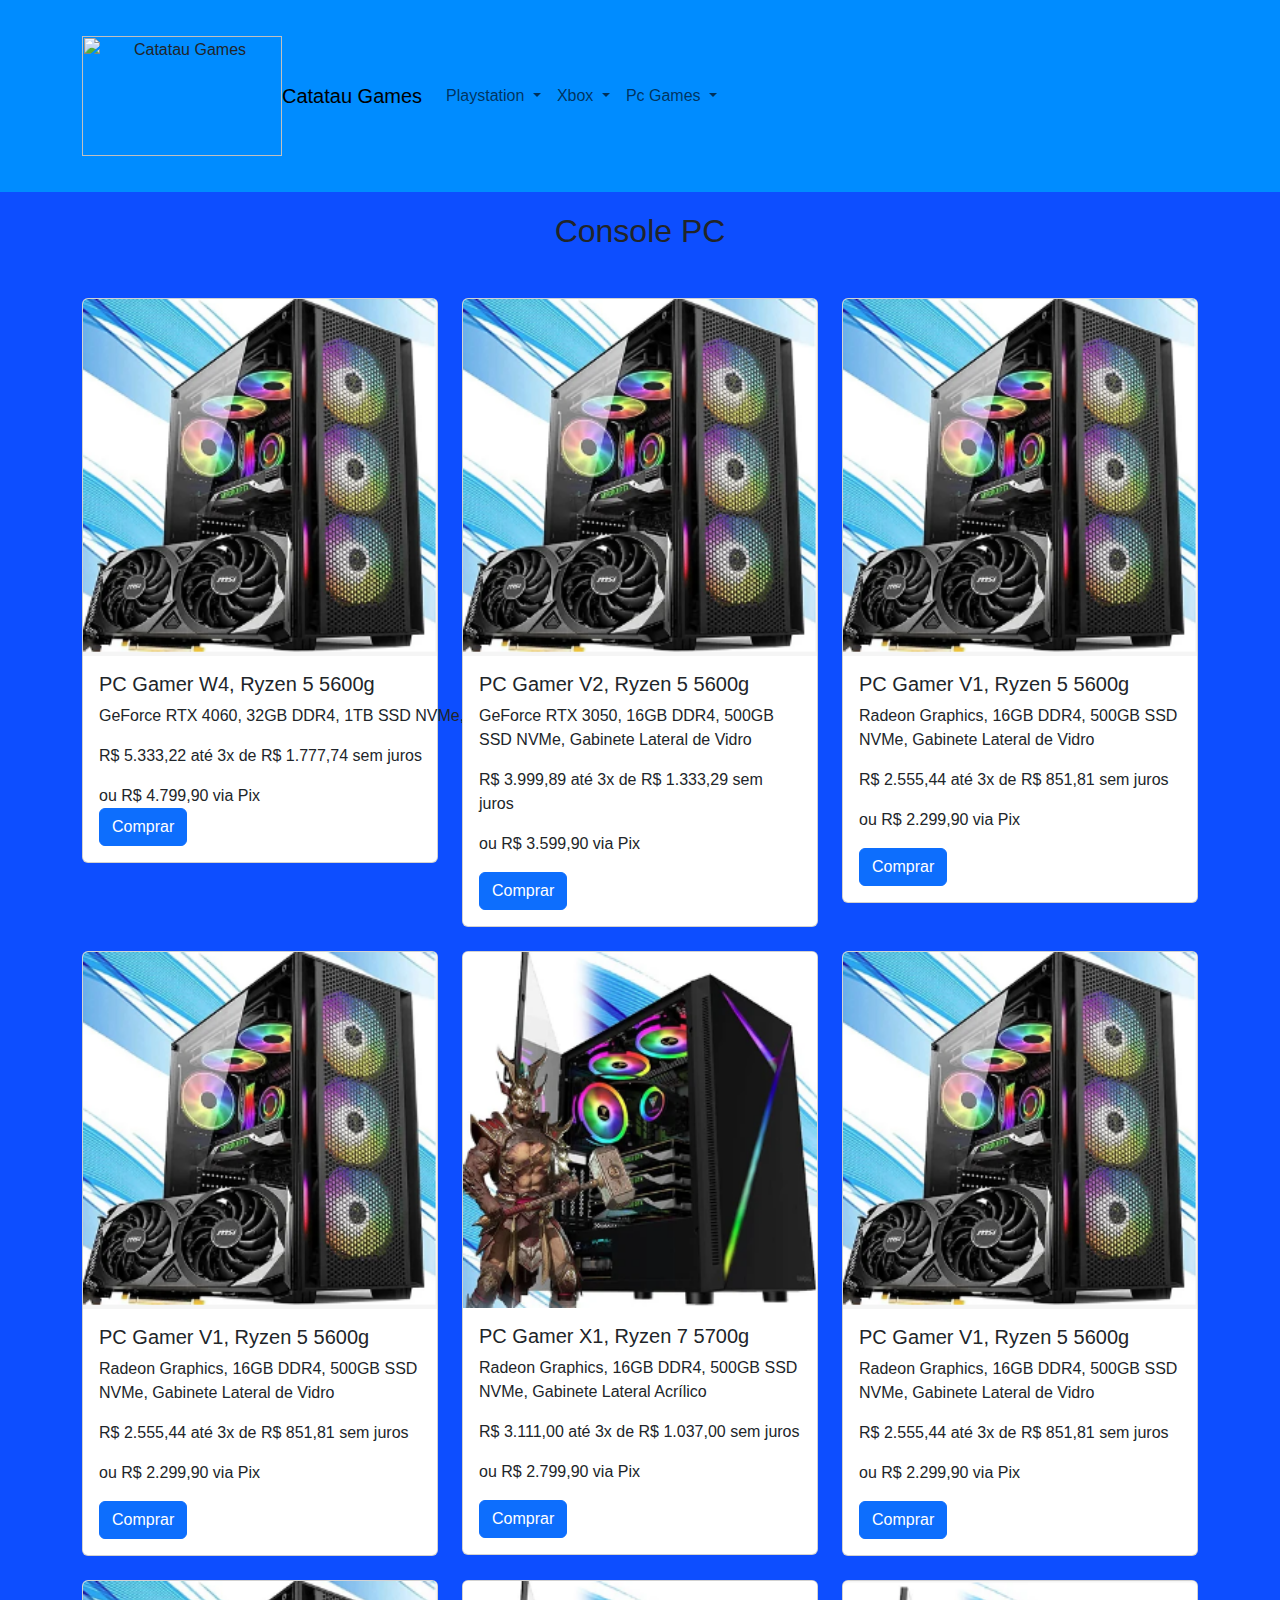
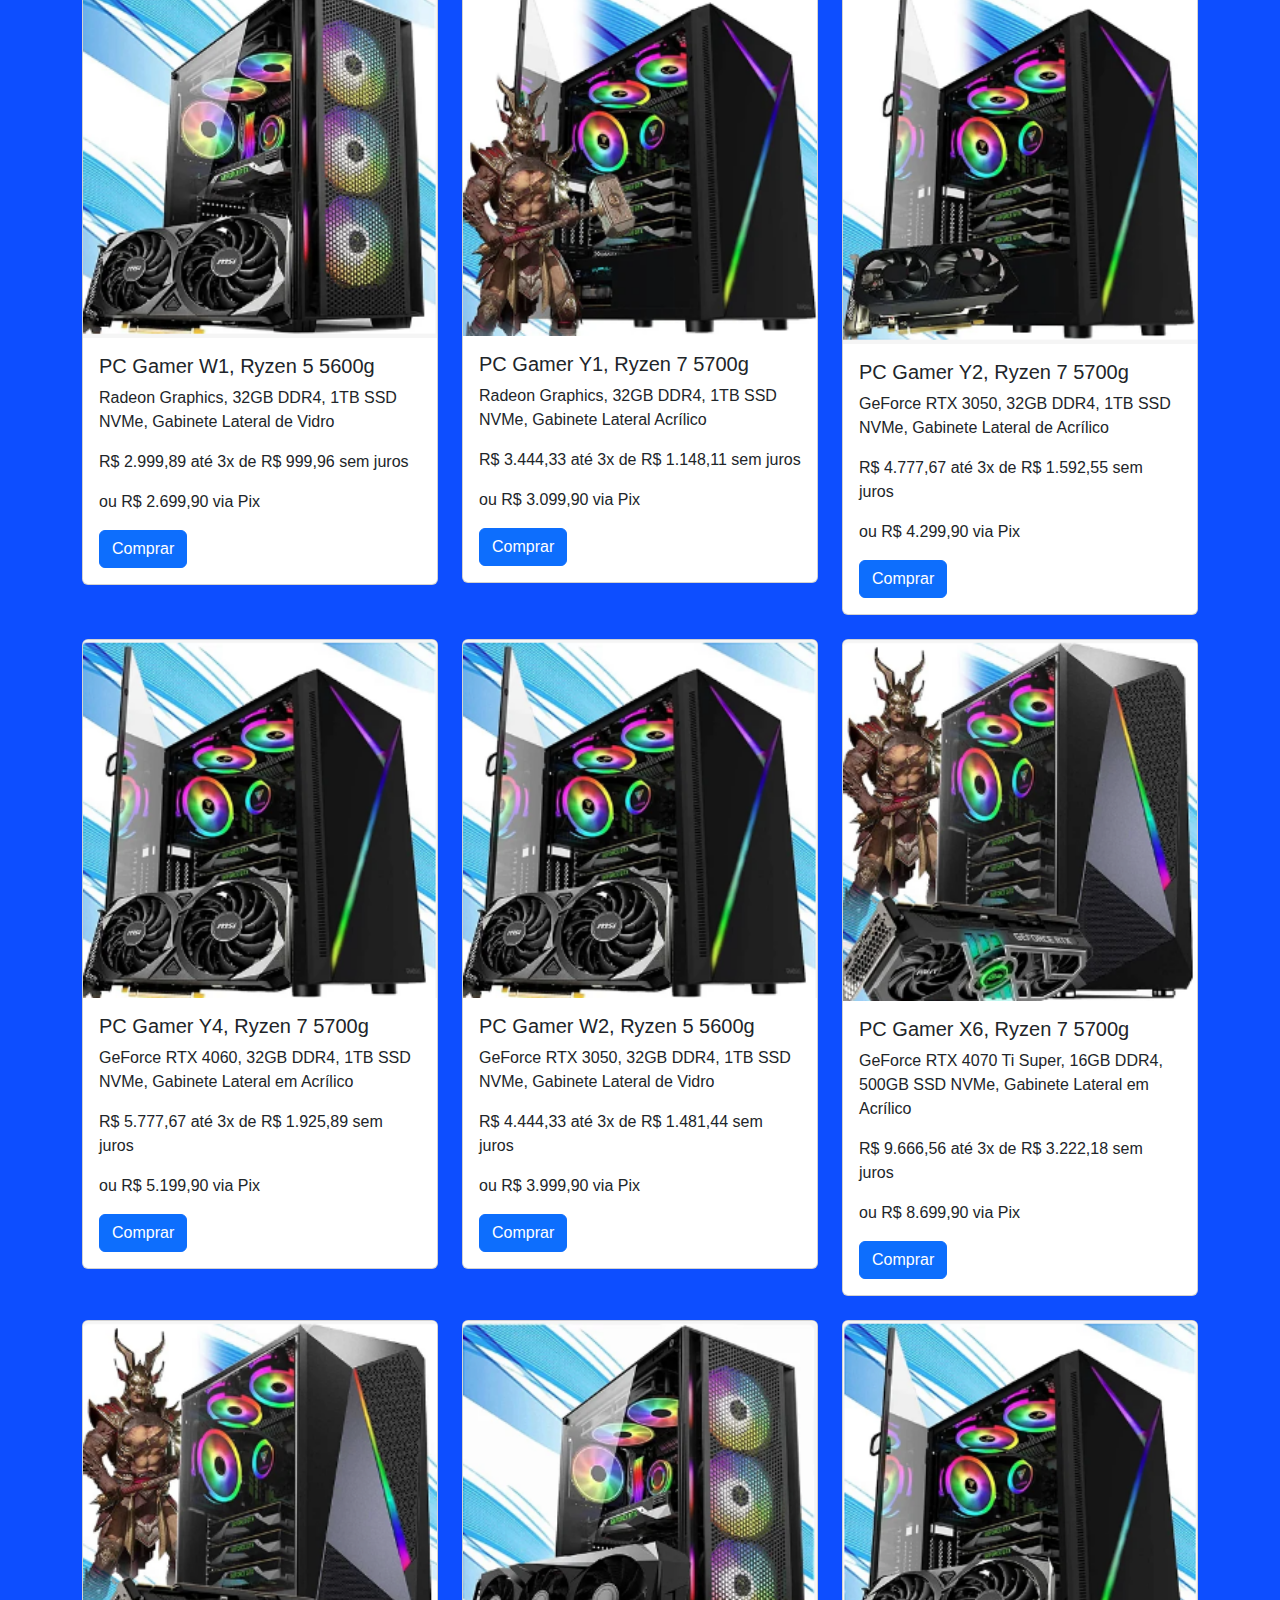
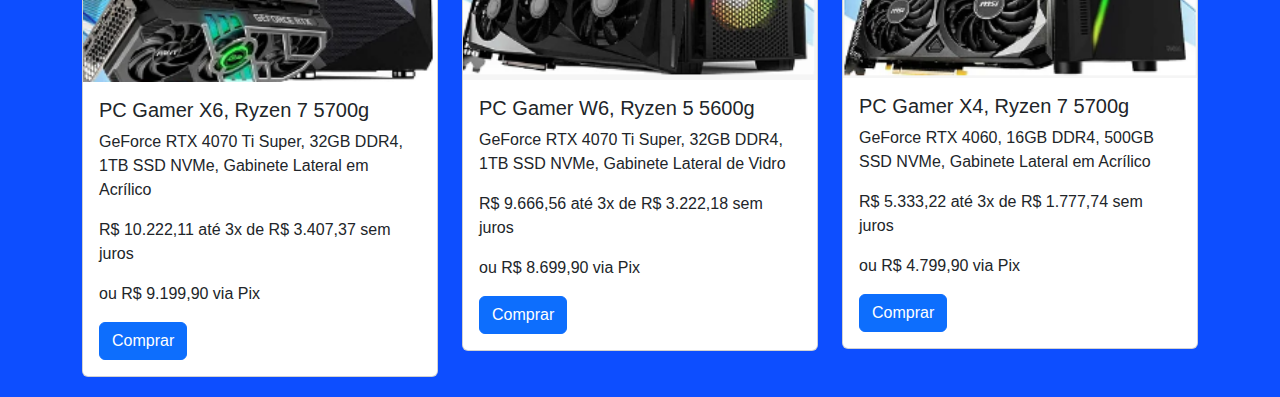
==== Consolepc.html @ f80d17be "Pagamento" ====
<head>
    <meta charset="UTF-8"> <!-- Permitir utilizar caracter especial como 'ç'-->
    <title>Minha primeira página</title>

    <link href="https://cdn.jsdelivr.net/npm/bootstrap@5.3.3/dist/css/bootstrap.min.css" rel="stylesheet"
        integrity="sha384-QWTKZyjpPEjISv5WaRU9OFeRpok6YctnYmDr5pNlyT2bRjXh0JMhjY6hW+ALEwIH" crossorigin="anonymous">
    <link rel="stylesheet" href="css/style.css"> <!-- Precisa existir a comunicação entre o arquivo CSS -->



</head>


<body>
    <header>
        <!-- Início do menu -->
        <nav class="navbar navbar-expand-lg navbar-light">
            <div class="container">
                <nav class="navbar navbar-expand-lg navbar-re bg-red">
                    <img src="img/Catatau_Games-removebg-preview.png" alt="Catatau Games" width="200" height="120">
                </nav>
                <a class="navbar-brand" href="#">Catatau Games</a>
                <!-- Button para alternar o menu em dispositivos móveis -->
                <button class="navbar-toggler" type="button" data-bs-toggle="collapse" data-bs-target="#navbarNav"
                    aria-controls="navbarNav" aria-expanded="false" aria-label="Toggle navigation">
                    <span class="navbar-toggler-icon"></span>
                </button>

                <div class="collapse navbar-collapse" id="navbarNav">
                    <ul class="navbar-nav">
                        <li class="nav-item dropdown">
                            <a class="nav-link dropdown-toggle" href="#" id="navbarDropdown1" role="button"
                                data-bs-toggle="dropdown" aria-expanded="false">
                                Playstation
                            </a>
                            <ul class="dropdown-menu" aria-labelledby="navbarDropdown1">
                                <li><a class="dropdown-item" href="ConsolesPlaystation.html">Consoles Playstation</a>
                                </li>
                                <li><a class="dropdown-item" href="ControlePlaystation.html.html">Controle e
                                        Acessórios</a></li>
                                <li><a class="dropdown-item" href="Jogosplaystation.html">Jogos Playstation</li>
                            </ul>
                        </li>
                        <!-- Outros menus de navegação -->
                        <!-- Button para alternar o menu em dispositivos móveis -->
                        <button class="navbar-toggler" type="button" data-bs-toggle="collapse"
                            data-bs-target="#navbarNav" aria-controls="navbarNav" aria-expanded="false"
                            aria-label="Toggle navigation">
                            <span class="navbar-toggler-icon"></span>
                        </button>

                        <div class="collapse navbar-collapse" id="navbarNav">
                            <ul class="navbar-nav">
                                <li class="nav-item dropdown">
                                    <a class="nav-link dropdown-toggle" href="#" id="navbarDropdown1" role="button"
                                        data-bs-toggle="dropdown" aria-expanded="false">
                                        Xbox
                                    </a>
                                    <ul class="dropdown-menu" aria-labelledby="navbarDropdown1">
                                        <li><a class="dropdown-item" href="Consolexbox.html">Consoles Xbox</a></li>
                                        <li><a class="dropdown-item" href="Consolexbox.html">Controle e Acessórios</a></li>
                                        <li><a class="dropdown-item" href="jogosxbox.html">Jogos Xbox
                                        </li>
                                    </ul>
                                </li>

                                <!-- Button para alternar o menu em dispositivos móveis -->
                                <button class="navbar-toggler" type="button" data-bs-toggle="collapse"
                                    data-bs-target="#navbarNav" aria-controls="navbarNav" aria-expanded="false"
                                    aria-label="Toggle navigation">
                                    <span class="navbar-toggler-icon"></span>
                                </button>

                                <div class="collapse navbar-collapse" id="navbarNav">
                                    <ul class="navbar-nav">
                                        <li class="nav-item dropdown">
                                            <a class="nav-link dropdown-toggle" href="#" id="navbarDropdown1"
                                                role="button" data-bs-toggle="dropdown" aria-expanded="false">
                                                Pc Games
                                            </a>
                                            <ul class="dropdown-menu" aria-labelledby="navbarDropdown1">
                                                <li><a class="dropdown-item" href="Consolepc.html">Consoles PC Gamer</a></li>
                                                <li><a class="dropdown-item" href="Consolepc.html">Controle e Acessórios</a></li>
                                                <li><a class="dropdown-item" href="Jogospc.html">Jogos PC Gamer
                                                </li>
                                            </ul>
                                        </li>

                                        <!-- Fim do menu -->
    </header>


    <main>

        <section id="produtos" class="container">
            <h2 class="text-center mb-4">Console PC</h2>

            <div class="row row-cols-1 row-cols-md-3 g-4">
                <div class="col">
                    <div class="card">
                        <img src="img/pcgamer.png" class="card-img-top" alt="...">
                        <div class="card-body">
                            <h5 class="card-title">PC Gamer W4, Ryzen 5 5600g</h5>
                            <p class="card-text">GeForce RTX 4060, 32GB DDR4, 1TB SSD NVMe, Gabinete Lateral de Vidro</p>
                            <p class="card-text">R$ 5.333,22
                                até 3x de R$ 1.777,74 sem juros</p>
                            <p class="card-text">ou R$ 4.799,90 via Pix</p>
                            <a class="btn btn-primary" href="#" role="button">Comprar</a>
                        </div>
                    </div>
                </div>
                <div class="col">
                    <div class="card">
                        <img src="img/pcgamer.png" class="card-img-top" alt="...">
                        <div class="card-body">
                            <h5 class="card-title">PC Gamer V2, Ryzen 5 5600g</h5>
                            <p class="card-text">GeForce RTX 3050, 16GB DDR4, 500GB SSD NVMe, Gabinete Lateral de Vidro</p>
                            <p class="card-text">R$ 3.999,89
                                até 3x de R$ 1.333,29 sem juros</p>
                            <p class="card-text">ou R$ 3.599,90 via Pix</p>
                            <a class="btn btn-primary" href="#" role="button">Comprar</a>
                        </div>
                    </div>
                </div>
                <div class="col">
                    <div class="card">
                        <img src="img/pcgamer.png" class="card-img-top" alt="...">
                        <div class="card-body">
                            <h5 class="card-title">PC Gamer V1, Ryzen 5 5600g</h5>
                            <p class="card-text">Radeon Graphics, 16GB DDR4, 500GB SSD NVMe, Gabinete Lateral de Vidro</p>
                            <p class="card-text">R$ 2.555,44
                                até 3x de R$ 851,81 sem juros</p>
                            <p class="card-text">ou R$ 2.299,90 via Pix</p>
                            <a class="btn btn-primary" href="#" role="button">Comprar</a>
                        </div>
                    </div>
                </div>
                <div class="col">
                    <div class="card">
                        <img src="img/pcgamer.png" class="card-img-top" alt="...">
                        <div class="card-body">
                            <h5 class="card-title">PC Gamer V1, Ryzen 5 5600g</h5>
                            <p class="card-text">Radeon Graphics, 16GB DDR4, 500GB SSD NVMe, Gabinete Lateral de Vidro</p>
                            <p class="card-text">R$ 2.555,44
                                até 3x de R$ 851,81 sem juros</p>
                            <p class="card-text">ou R$ 2.299,90 via Pix</p>
                            <a class="btn btn-primary" href="#" role="button">Comprar</a>
                        </div>
                    </div>
                </div>
                         
            <div class="col">
                <div class="card">
                    <img src="img/pcgamerss.png" class="card-img-top" alt="...">
                    <div class="card-body">
                        <h5 class="card-title">PC Gamer X1, Ryzen 7 5700g</h5>
                        <p class="card-text">Radeon Graphics, 16GB DDR4, 500GB SSD NVMe, Gabinete Lateral Acrílico</p>
                        <p class="card-text">R$ 3.111,00
                            até 3x de R$ 1.037,00 sem juros</p>
                        <p class="card-text">ou R$ 2.799,90 via Pix</p>
                        <a class="btn btn-primary" href="#" role="button">Comprar</a>
                    </div>
                </div>
            </div>
            <div class="col">
                <div class="card">
                    <img src="img/pcgamer.png" class="card-img-top" alt="...">
                    <div class="card-body">
                        <h5 class="card-title">PC Gamer V1, Ryzen 5 5600g</h5>
                        <p class="card-text">Radeon Graphics, 16GB DDR4, 500GB SSD NVMe, Gabinete Lateral de Vidro</p>
                        <p class="card-text">R$ 2.555,44
                            até 3x de R$ 851,81 sem juros</p>
                        <p class="card-text">ou R$ 2.299,90 via Pix</p>
                        <a class="btn btn-primary" href="#" role="button">Comprar</a>
                    </div>
                </div>
            </div>
            <div class="col">
                <div class="card">
                    <img src="img/pcgamer.png" class="card-img-top" alt="...">
                    <div class="card-body">
                        <h5 class="card-title">PC Gamer W1, Ryzen 5 5600g</h5>
                        <p class="card-text">Radeon Graphics, 32GB DDR4, 1TB SSD NVMe, Gabinete Lateral de Vidro</p>
                        <p class="card-text">R$ 2.999,89
                            até 3x de R$ 999,96 sem juros</p>
                        <p class="card-text">ou R$ 2.699,90 via Pix</p>
                        <a class="btn btn-primary" href="#" role="button">Comprar</a>
                    </div>
                </div>
            </div>
            <div class="col">
                <div class="card">
                    <img src="img/pcgamerss.png" class="card-img-top" alt="...">
                    <div class="card-body">
                        <h5 class="card-title">PC Gamer Y1, Ryzen 7 5700g</h5>
                        <p class="card-text">Radeon Graphics, 32GB DDR4, 1TB SSD NVMe, Gabinete Lateral Acrílico</p>
                        <p class="card-text">R$ 3.444,33
                            até 3x de R$ 1.148,11 sem juros</p>
                        <p class="card-text">ou R$ 3.099,90 via Pix</p>
                        <a class="btn btn-primary" href="#" role="button">Comprar</a>
                    </div>
                </div>
            </div>
            <div class="col">
                <div class="card">
                    <img src="img/pcgamervent.png" class="card-img-top" alt="...">
                    <div class="card-body">
                        <h5 class="card-title">PC Gamer Y2, Ryzen 7 5700g</h5>
                        <p class="card-text">GeForce RTX 3050, 32GB DDR4, 1TB SSD NVMe, Gabinete Lateral de Acrílico</p>
                        <p class="card-text">R$ 4.777,67
                            até 3x de R$ 1.592,55 sem juros</p>
                        <p class="card-text">ou R$ 4.299,90 via Pix</p>
                        <a class="btn btn-primary" href="#" role="button">Comprar</a>
                    </div>
                </div>
            </div>
            <div class="col">
                <div class="card">
                    <img src="img/pcgamervent2.png" class="card-img-top" alt="...">
                    <div class="card-body">
                        <h5 class="card-title">PC Gamer Y4, Ryzen 7 5700g</h5>
                        <p class="card-text">GeForce RTX 4060, 32GB DDR4, 1TB SSD NVMe, Gabinete Lateral em Acrílico</p>
                        <p class="card-text">R$ 5.777,67
                            até 3x de R$ 1.925,89 sem juros</p>
                        <p class="card-text">ou R$ 5.199,90 via Pix</p>
                        <a class="btn btn-primary" href="#" role="button">Comprar</a>
                    </div>
                </div>
            </div>
            <div class="col">
                <div class="card">
                    <img src="img/pcgamervent2.png" class="card-img-top" alt="...">
                    <div class="card-body">
                        <h5 class="card-title">PC Gamer W2, Ryzen 5 5600g</h5>
                        <p class="card-text">GeForce RTX 3050, 32GB DDR4, 1TB SSD NVMe, Gabinete Lateral de Vidro</p>
                        <p class="card-text">R$ 4.444,33
                            até 3x de R$ 1.481,44 sem juros</p>
                        <p class="card-text">ou R$ 3.999,90 via Pix</p>
                        <a class="btn btn-primary" href="#" role="button">Comprar</a>
                    </div>
                </div>
            </div>
            <div class="col">
                <div class="card">
                    <img src="img/pcgamervent3.png" class="card-img-top" alt="...">
                    <div class="card-body">
                        <h5 class="card-title">PC Gamer X6, Ryzen 7 5700g</h5>
                        <p class="card-text">GeForce RTX 4070 Ti Super, 16GB DDR4, 500GB SSD NVMe, Gabinete Lateral em Acrílico</p>
                        <p class="card-text">R$ 9.666,56
                            até 3x de R$ 3.222,18 sem juros</p>
                        <p class="card-text">ou R$ 8.699,90 via Pix</p>
                        <a class="btn btn-primary" href="#" role="button">Comprar</a>
                    </div>
                </div>
            </div>
            <div class="col">
                <div class="card">
                    <img src="img/pcgamervent3.png" class="card-img-top" alt="...">
                    <div class="card-body">
                        <h5 class="card-title">PC Gamer X6, Ryzen 7 5700g</h5>
                        <p class="card-text">GeForce RTX 4070 Ti Super, 32GB DDR4, 1TB SSD NVMe, Gabinete Lateral em Acrílico</p>
                        <p class="card-text">R$ 10.222,11
                            até 3x de R$ 3.407,37 sem juros</p>
                        <p class="card-text">ou R$ 9.199,90 via Pix</p>
                        <a class="btn btn-primary" href="#" role="button">Comprar</a>
                    </div>
                </div>
            </div>
            <div class="col">
                <div class="card">
                    <img src="img/pcgamervent4.png" class="card-img-top" alt="...">
                    <div class="card-body">
                        <h5 class="card-title">PC Gamer W6, Ryzen 5 5600g</h5>
                        <p class="card-text">GeForce RTX 4070 Ti Super, 32GB DDR4, 1TB SSD NVMe, Gabinete Lateral de Vidro</p>
                        <p class="card-text">R$ 9.666,56
                            até 3x de R$ 3.222,18 sem juros</p>
                        <p class="card-text">ou R$ 8.699,90 via Pix</p>
                        <a class="btn btn-primary" href="#" role="button">Comprar</a>
                    </div>
                </div>
            </div>
            <div class="col">
                <div class="card">
                    <img src="img/pcgamervent5.png" class="card-img-top" alt="...">
                    <div class="card-body">
                        <h5 class="card-title">PC Gamer X4, Ryzen 7 5700g</h5>
                        <p class="card-text">GeForce RTX 4060, 16GB DDR4, 500GB SSD NVMe, Gabinete Lateral em Acrílico</p>
                        <p class="card-text">R$ 5.333,22
                            até 3x de R$ 1.777,74 sem juros</p>
                        <p class="card-text">ou R$ 4.799,90 via Pix</p>
                        <a class="btn btn-primary" href="#" role="button">Comprar</a>
                    </div>
                </div>
            </div>
            </div>

    </main>
---- css/style.css ----
html, body {
  font-family: 'Trebuchet MS', 'Lucida Sans Unicode', 'Lucida Grande', 'Lucida Sans', Arial, sans-serif;
  margin: 0; /* Remove a margem padrão */
  padding: 0; /* Remove o preenchimento padrão */
}

script {
  background-color: aliceblue;
}

header {
  background-color: #008cff; /* Cor preta mais tradicional para o cabeçalho */
  padding: 20px 0; /* Espaçamento interno (topo e fundo) */
  text-align: center; /* Centraliza o texto */
}

main {
  background-color: #0d4eff; /* Fundo principal azul claro */
  padding: 20px; /* Espaçamento interno */
}

footer {
  background-color: #000000; /* Preto para o rodapé */
  color: #10f7ff; /* Cinza claro para o texto (menos agressivo que o roxo neon) */
  text-align: center;
  padding: 15px 0; /* Mais espaçamento para o rodapé */
}

footer a:hover {
  text-decoration: underline; /* Sublinha o link ao passar o mouse */
}
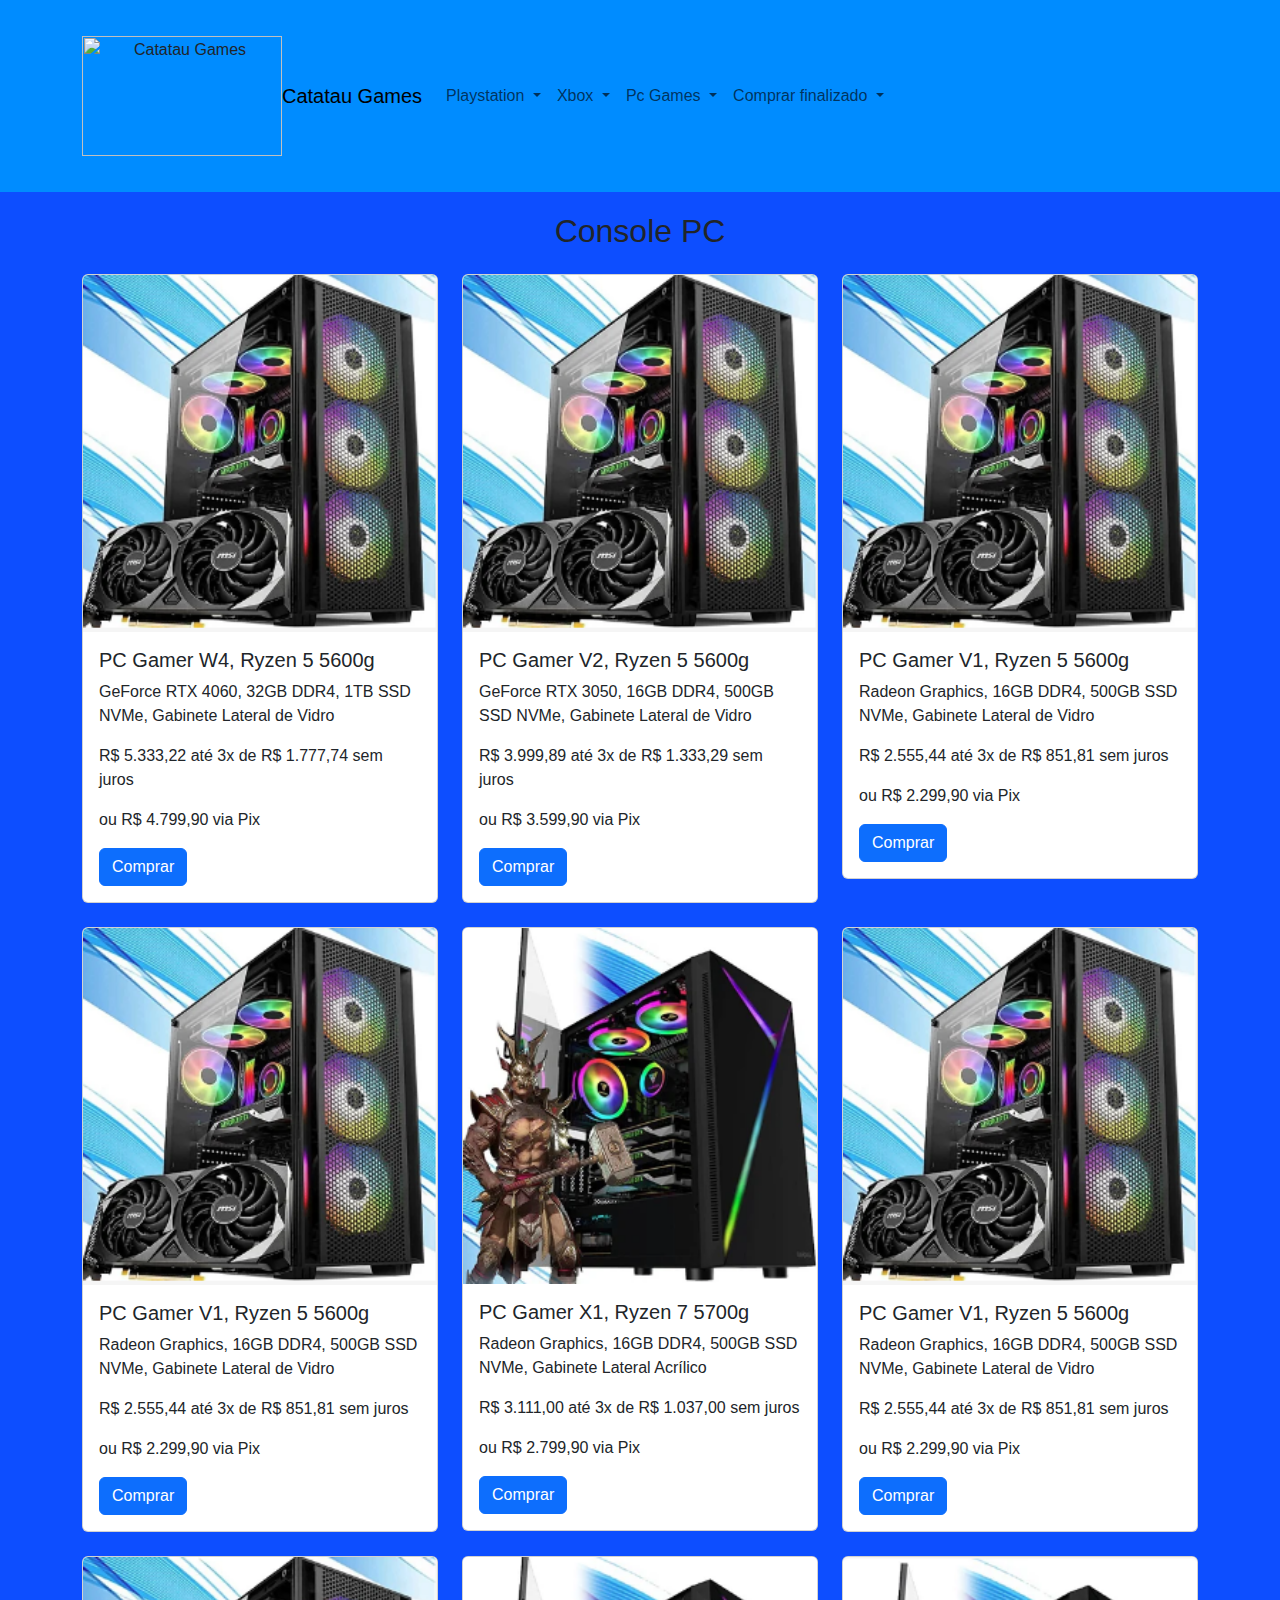
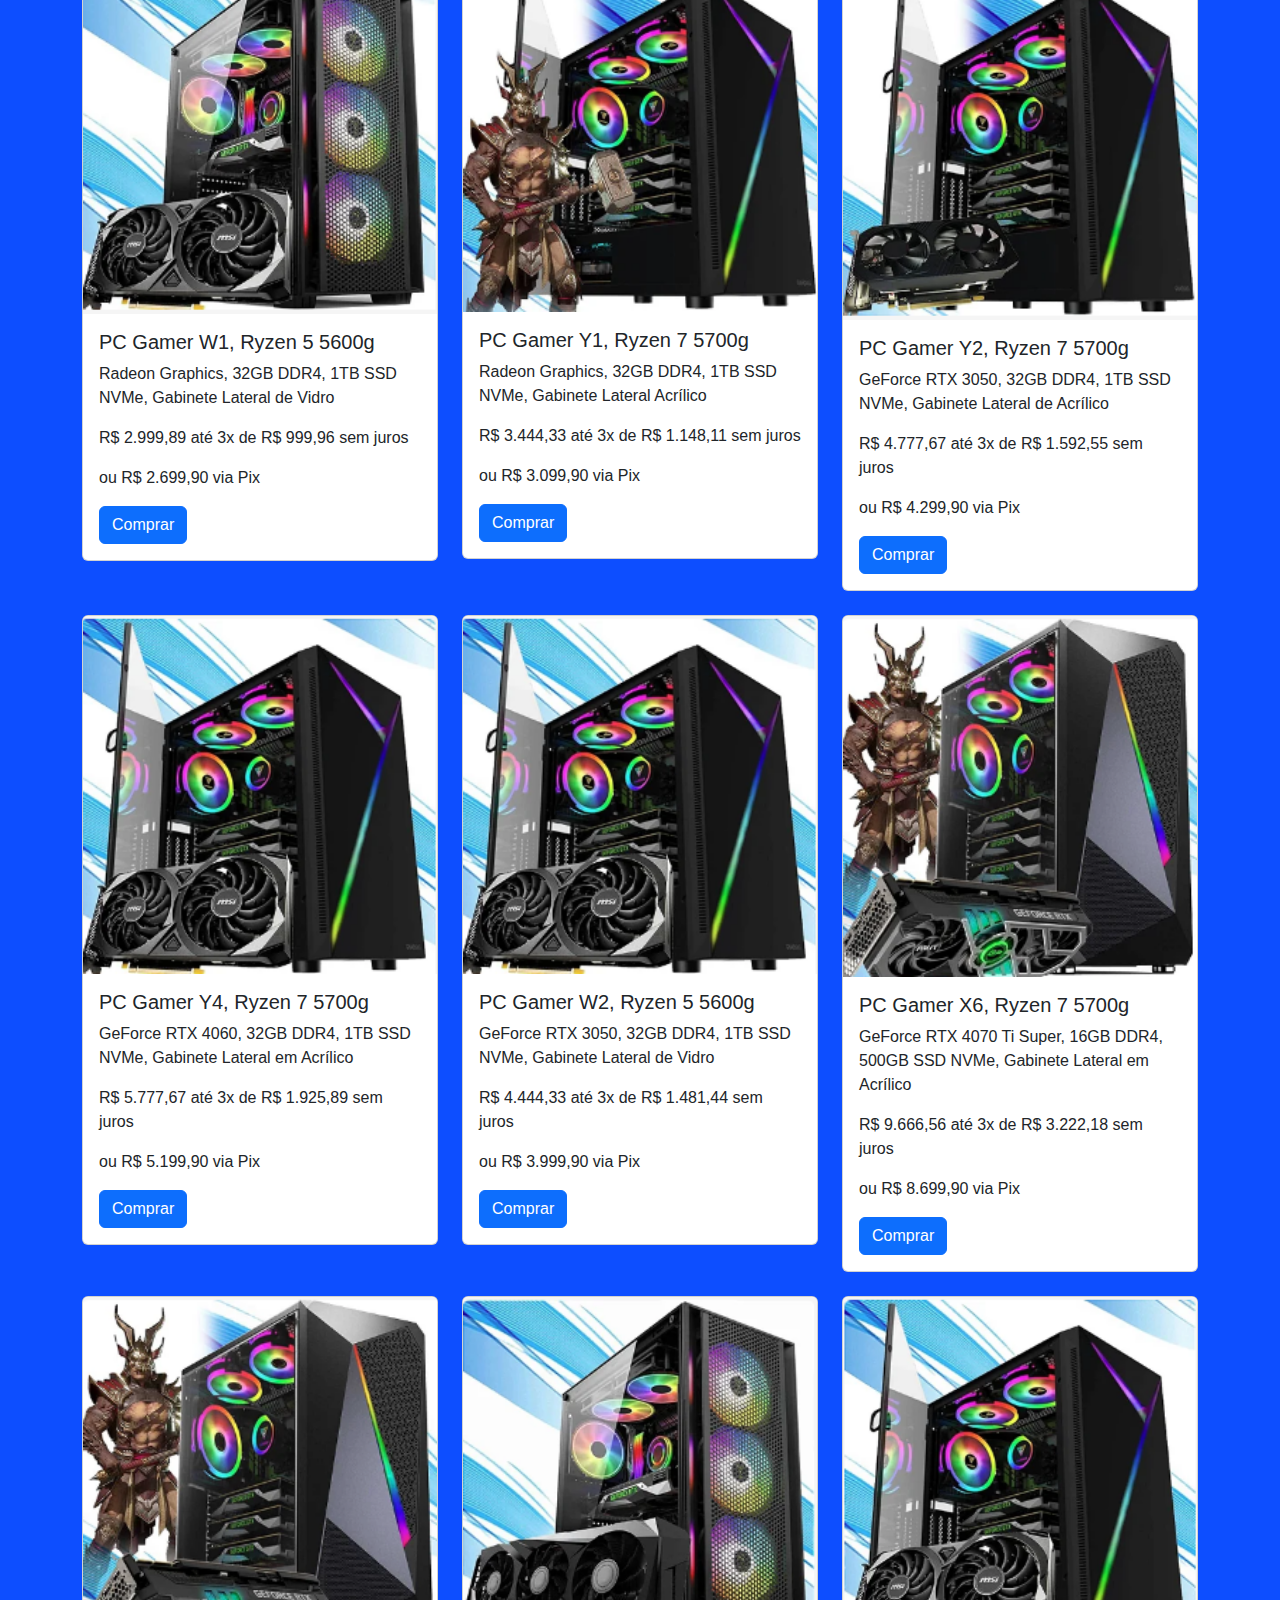
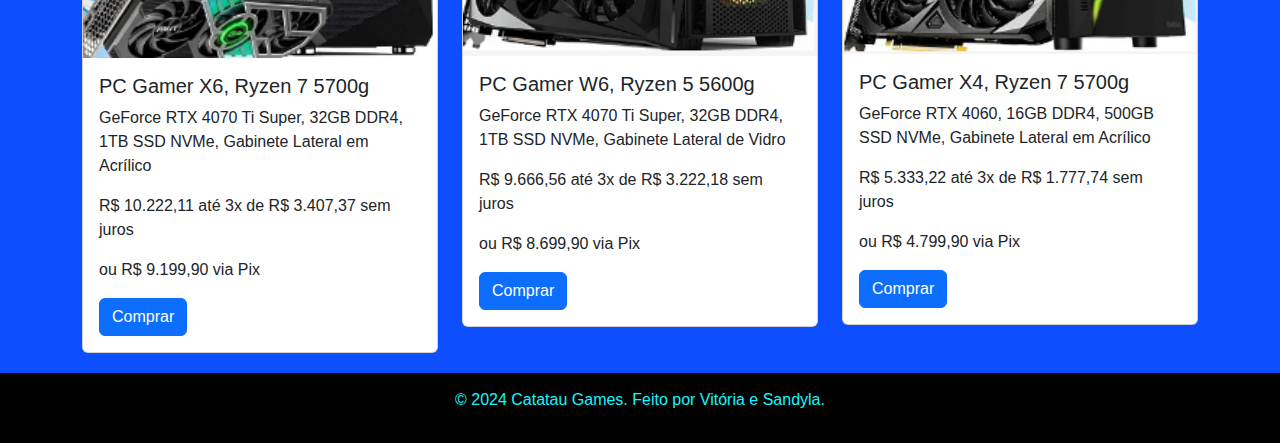
==== commit 756b3e2b: "corrigindo card" ====
--- a/Consolepc.html
+++ b/Consolepc.html
@@ -1,12 +1,17 @@
+<!DOCTYPE html="pt-BR">
+<html>
+
+
+
 <head>
     <meta charset="UTF-8"> <!-- Permitir utilizar caracter especial como 'ç'-->
-    <title>Minha primeira página</title>
+    <title>
+        Consoles PC
+    </title>
 
     <link href="https://cdn.jsdelivr.net/npm/bootstrap@5.3.3/dist/css/bootstrap.min.css" rel="stylesheet"
         integrity="sha384-QWTKZyjpPEjISv5WaRU9OFeRpok6YctnYmDr5pNlyT2bRjXh0JMhjY6hW+ALEwIH" crossorigin="anonymous">
     <link rel="stylesheet" href="css/style.css"> <!-- Precisa existir a comunicação entre o arquivo CSS -->
-
-
 
 </head>
 
@@ -58,7 +63,9 @@
                                     </a>
                                     <ul class="dropdown-menu" aria-labelledby="navbarDropdown1">
                                         <li><a class="dropdown-item" href="Consolexbox.html">Consoles Xbox</a></li>
-                                        <li><a class="dropdown-item" href="Consolexbox.html">Controle e Acessórios</a></li>
+                                        <li><a class="dropdown-item" href="ControleeAcexbox.html">Controle e
+                                                Acessórios</a>
+                                        </li>
                                         <li><a class="dropdown-item" href="jogosxbox.html">Jogos Xbox
                                         </li>
                                     </ul>
@@ -79,14 +86,43 @@
                                                 Pc Games
                                             </a>
                                             <ul class="dropdown-menu" aria-labelledby="navbarDropdown1">
-                                                <li><a class="dropdown-item" href="Consolepc.html">Consoles PC Gamer</a></li>
-                                                <li><a class="dropdown-item" href="Consolepc.html">Controle e Acessórios</a></li>
+                                                <li><a class="dropdown-item" href="Consolepc.html">Consoles PC Gamer</a>
+                                                </li>
+                                                <li><a class="dropdown-item" href="Controleacepc.html">Controle e
+                                                        Acessórios</a></li>
                                                 <li><a class="dropdown-item" href="Jogospc.html">Jogos PC Gamer
                                                 </li>
                                             </ul>
                                         </li>
-
-                                        <!-- Fim do menu -->
+                                        <!-- Button para alternar o menu em dispositivos móveis -->
+                                        <button class="navbar-toggler" type="button" data-bs-toggle="collapse"
+                                            data-bs-target="#navbarNav" aria-controls="navbarNav" aria-expanded="false"
+                                            aria-label="Toggle navigation">
+                                            <span class="navbar-toggler-icon"></span>
+                                        </button>
+
+                                        <div class="collapse navbar-collapse" id="navbarNav">
+                                            <ul class="navbar-nav">
+                                                <li class="nav-item dropdown">
+                                                    <a class="nav-link dropdown-toggle" href="#" id="navbarDropdown1"
+                                                        role="button" data-bs-toggle="dropdown" aria-expanded="false">
+                                                        Comprar finalizado
+                                                    </a>
+                                                    <ul class="dropdown-menu" aria-labelledby="navbarDropdown1">
+                                                        <li><a class="dropdown-item" href="Pagamento.html">Comprar
+                                                                finalizado</a></li>
+                                                    </ul>
+                                                </li>
+                                            </ul>
+                                        </div>
+                                    </ul>
+                                </div>
+                            </ul>
+                        </div>
+                </div>
+        </nav>
+
+        <!-- Fim do menu -->
     </header>
 
 
@@ -101,7 +137,8 @@
                         <img src="img/pcgamer.png" class="card-img-top" alt="...">
                         <div class="card-body">
                             <h5 class="card-title">PC Gamer W4, Ryzen 5 5600g</h5>
-                            <p class="card-text">GeForce RTX 4060, 32GB DDR4, 1TB SSD NVMe, Gabinete Lateral de Vidro</p>
+                            <p class="card-text">GeForce RTX 4060, 32GB DDR4, 1TB SSD NVMe, Gabinete Lateral de Vidro
+                            </p>
                             <p class="card-text">R$ 5.333,22
                                 até 3x de R$ 1.777,74 sem juros</p>
                             <p class="card-text">ou R$ 4.799,90 via Pix</p>
@@ -114,7 +151,8 @@
                         <img src="img/pcgamer.png" class="card-img-top" alt="...">
                         <div class="card-body">
                             <h5 class="card-title">PC Gamer V2, Ryzen 5 5600g</h5>
-                            <p class="card-text">GeForce RTX 3050, 16GB DDR4, 500GB SSD NVMe, Gabinete Lateral de Vidro</p>
+                            <p class="card-text">GeForce RTX 3050, 16GB DDR4, 500GB SSD NVMe, Gabinete Lateral de Vidro
+                            </p>
                             <p class="card-text">R$ 3.999,89
                                 até 3x de R$ 1.333,29 sem juros</p>
                             <p class="card-text">ou R$ 3.599,90 via Pix</p>
@@ -127,7 +165,8 @@
                         <img src="img/pcgamer.png" class="card-img-top" alt="...">
                         <div class="card-body">
                             <h5 class="card-title">PC Gamer V1, Ryzen 5 5600g</h5>
-                            <p class="card-text">Radeon Graphics, 16GB DDR4, 500GB SSD NVMe, Gabinete Lateral de Vidro</p>
+                            <p class="card-text">Radeon Graphics, 16GB DDR4, 500GB SSD NVMe, Gabinete Lateral de Vidro
+                            </p>
                             <p class="card-text">R$ 2.555,44
                                 até 3x de R$ 851,81 sem juros</p>
                             <p class="card-text">ou R$ 2.299,90 via Pix</p>
@@ -140,7 +179,8 @@
                         <img src="img/pcgamer.png" class="card-img-top" alt="...">
                         <div class="card-body">
                             <h5 class="card-title">PC Gamer V1, Ryzen 5 5600g</h5>
-                            <p class="card-text">Radeon Graphics, 16GB DDR4, 500GB SSD NVMe, Gabinete Lateral de Vidro</p>
+                            <p class="card-text">Radeon Graphics, 16GB DDR4, 500GB SSD NVMe, Gabinete Lateral de Vidro
+                            </p>
                             <p class="card-text">R$ 2.555,44
                                 até 3x de R$ 851,81 sem juros</p>
                             <p class="card-text">ou R$ 2.299,90 via Pix</p>
@@ -148,150 +188,171 @@
                         </div>
                     </div>
                 </div>
-                         
-            <div class="col">
-                <div class="card">
-                    <img src="img/pcgamerss.png" class="card-img-top" alt="...">
-                    <div class="card-body">
-                        <h5 class="card-title">PC Gamer X1, Ryzen 7 5700g</h5>
-                        <p class="card-text">Radeon Graphics, 16GB DDR4, 500GB SSD NVMe, Gabinete Lateral Acrílico</p>
-                        <p class="card-text">R$ 3.111,00
-                            até 3x de R$ 1.037,00 sem juros</p>
-                        <p class="card-text">ou R$ 2.799,90 via Pix</p>
-                        <a class="btn btn-primary" href="#" role="button">Comprar</a>
+
+                <div class="col">
+                    <div class="card">
+                        <img src="img/pcgamerss.png" class="card-img-top" alt="...">
+                        <div class="card-body">
+                            <h5 class="card-title">PC Gamer X1, Ryzen 7 5700g</h5>
+                            <p class="card-text">Radeon Graphics, 16GB DDR4, 500GB SSD NVMe, Gabinete Lateral Acrílico
+                            </p>
+                            <p class="card-text">R$ 3.111,00
+                                até 3x de R$ 1.037,00 sem juros</p>
+                            <p class="card-text">ou R$ 2.799,90 via Pix</p>
+                            <a class="btn btn-primary" href="#" role="button">Comprar</a>
+                        </div>
+                    </div>
+                </div>
+                <div class="col">
+                    <div class="card">
+                        <img src="img/pcgamer.png" class="card-img-top" alt="...">
+                        <div class="card-body">
+                            <h5 class="card-title">PC Gamer V1, Ryzen 5 5600g</h5>
+                            <p class="card-text">Radeon Graphics, 16GB DDR4, 500GB SSD NVMe, Gabinete Lateral de Vidro
+                            </p>
+                            <p class="card-text">R$ 2.555,44
+                                até 3x de R$ 851,81 sem juros</p>
+                            <p class="card-text">ou R$ 2.299,90 via Pix</p>
+                            <a class="btn btn-primary" href="#" role="button">Comprar</a>
+                        </div>
+                    </div>
+                </div>
+                <div class="col">
+                    <div class="card">
+                        <img src="img/pcgamer.png" class="card-img-top" alt="...">
+                        <div class="card-body">
+                            <h5 class="card-title">PC Gamer W1, Ryzen 5 5600g</h5>
+                            <p class="card-text">Radeon Graphics, 32GB DDR4, 1TB SSD NVMe, Gabinete Lateral de Vidro</p>
+                            <p class="card-text">R$ 2.999,89
+                                até 3x de R$ 999,96 sem juros</p>
+                            <p class="card-text">ou R$ 2.699,90 via Pix</p>
+                            <a class="btn btn-primary" href="#" role="button">Comprar</a>
+                        </div>
+                    </div>
+                </div>
+                <div class="col">
+                    <div class="card">
+                        <img src="img/pcgamerss.png" class="card-img-top" alt="...">
+                        <div class="card-body">
+                            <h5 class="card-title">PC Gamer Y1, Ryzen 7 5700g</h5>
+                            <p class="card-text">Radeon Graphics, 32GB DDR4, 1TB SSD NVMe, Gabinete Lateral Acrílico</p>
+                            <p class="card-text">R$ 3.444,33
+                                até 3x de R$ 1.148,11 sem juros</p>
+                            <p class="card-text">ou R$ 3.099,90 via Pix</p>
+                            <a class="btn btn-primary" href="#" role="button">Comprar</a>
+                        </div>
+                    </div>
+                </div>
+                <div class="col">
+                    <div class="card">
+                        <img src="img/pcgamervent.png" class="card-img-top" alt="...">
+                        <div class="card-body">
+                            <h5 class="card-title">PC Gamer Y2, Ryzen 7 5700g</h5>
+                            <p class="card-text">GeForce RTX 3050, 32GB DDR4, 1TB SSD NVMe, Gabinete Lateral de Acrílico
+                            </p>
+                            <p class="card-text">R$ 4.777,67
+                                até 3x de R$ 1.592,55 sem juros</p>
+                            <p class="card-text">ou R$ 4.299,90 via Pix</p>
+                            <a class="btn btn-primary" href="#" role="button">Comprar</a>
+                        </div>
+                    </div>
+                </div>
+                <div class="col">
+                    <div class="card">
+                        <img src="img/pcgamervent2.png" class="card-img-top" alt="...">
+                        <div class="card-body">
+                            <h5 class="card-title">PC Gamer Y4, Ryzen 7 5700g</h5>
+                            <p class="card-text">GeForce RTX 4060, 32GB DDR4, 1TB SSD NVMe, Gabinete Lateral em Acrílico
+                            </p>
+                            <p class="card-text">R$ 5.777,67
+                                até 3x de R$ 1.925,89 sem juros</p>
+                            <p class="card-text">ou R$ 5.199,90 via Pix</p>
+                            <a class="btn btn-primary" href="#" role="button">Comprar</a>
+                        </div>
+                    </div>
+                </div>
+                <div class="col">
+                    <div class="card">
+                        <img src="img/pcgamervent2.png" class="card-img-top" alt="...">
+                        <div class="card-body">
+                            <h5 class="card-title">PC Gamer W2, Ryzen 5 5600g</h5>
+                            <p class="card-text">GeForce RTX 3050, 32GB DDR4, 1TB SSD NVMe, Gabinete Lateral de Vidro
+                            </p>
+                            <p class="card-text">R$ 4.444,33
+                                até 3x de R$ 1.481,44 sem juros</p>
+                            <p class="card-text">ou R$ 3.999,90 via Pix</p>
+                            <a class="btn btn-primary" href="#" role="button">Comprar</a>
+                        </div>
+                    </div>
+                </div>
+                <div class="col">
+                    <div class="card">
+                        <img src="img/pcgamervent3.png" class="card-img-top" alt="...">
+                        <div class="card-body">
+                            <h5 class="card-title">PC Gamer X6, Ryzen 7 5700g</h5>
+                            <p class="card-text">GeForce RTX 4070 Ti Super, 16GB DDR4, 500GB SSD NVMe, Gabinete Lateral
+                                em Acrílico</p>
+                            <p class="card-text">R$ 9.666,56
+                                até 3x de R$ 3.222,18 sem juros</p>
+                            <p class="card-text">ou R$ 8.699,90 via Pix</p>
+                            <a class="btn btn-primary" href="#" role="button">Comprar</a>
+                        </div>
+                    </div>
+                </div>
+                <div class="col">
+                    <div class="card">
+                        <img src="img/pcgamervent3.png" class="card-img-top" alt="...">
+                        <div class="card-body">
+                            <h5 class="card-title">PC Gamer X6, Ryzen 7 5700g</h5>
+                            <p class="card-text">GeForce RTX 4070 Ti Super, 32GB DDR4, 1TB SSD NVMe, Gabinete Lateral em
+                                Acrílico</p>
+                            <p class="card-text">R$ 10.222,11
+                                até 3x de R$ 3.407,37 sem juros</p>
+                            <p class="card-text">ou R$ 9.199,90 via Pix</p>
+                            <a class="btn btn-primary" href="#" role="button">Comprar</a>
+                        </div>
+                    </div>
+                </div>
+                <div class="col">
+                    <div class="card">
+                        <img src="img/pcgamervent4.png" class="card-img-top" alt="...">
+                        <div class="card-body">
+                            <h5 class="card-title">PC Gamer W6, Ryzen 5 5600g</h5>
+                            <p class="card-text">GeForce RTX 4070 Ti Super, 32GB DDR4, 1TB SSD NVMe, Gabinete Lateral de
+                                Vidro</p>
+                            <p class="card-text">R$ 9.666,56
+                                até 3x de R$ 3.222,18 sem juros</p>
+                            <p class="card-text">ou R$ 8.699,90 via Pix</p>
+                            <a class="btn btn-primary" href="#" role="button">Comprar</a>
+                        </div>
+                    </div>
+                </div>
+                <div class="col">
+                    <div class="card">
+                        <img src="img/pcgamervent5.png" class="card-img-top" alt="...">
+                        <div class="card-body">
+                            <h5 class="card-title">PC Gamer X4, Ryzen 7 5700g</h5>
+                            <p class="card-text">GeForce RTX 4060, 16GB DDR4, 500GB SSD NVMe, Gabinete Lateral em
+                                Acrílico</p>
+                            <p class="card-text">R$ 5.333,22
+                                até 3x de R$ 1.777,74 sem juros</p>
+                            <p class="card-text">ou R$ 4.799,90 via Pix</p>
+                            <a class="btn btn-primary" href="#" role="button">Comprar</a>
+                        </div>
                     </div>
                 </div>
             </div>
-            <div class="col">
-                <div class="card">
-                    <img src="img/pcgamer.png" class="card-img-top" alt="...">
-                    <div class="card-body">
-                        <h5 class="card-title">PC Gamer V1, Ryzen 5 5600g</h5>
-                        <p class="card-text">Radeon Graphics, 16GB DDR4, 500GB SSD NVMe, Gabinete Lateral de Vidro</p>
-                        <p class="card-text">R$ 2.555,44
-                            até 3x de R$ 851,81 sem juros</p>
-                        <p class="card-text">ou R$ 2.299,90 via Pix</p>
-                        <a class="btn btn-primary" href="#" role="button">Comprar</a>
-                    </div>
-                </div>
-            </div>
-            <div class="col">
-                <div class="card">
-                    <img src="img/pcgamer.png" class="card-img-top" alt="...">
-                    <div class="card-body">
-                        <h5 class="card-title">PC Gamer W1, Ryzen 5 5600g</h5>
-                        <p class="card-text">Radeon Graphics, 32GB DDR4, 1TB SSD NVMe, Gabinete Lateral de Vidro</p>
-                        <p class="card-text">R$ 2.999,89
-                            até 3x de R$ 999,96 sem juros</p>
-                        <p class="card-text">ou R$ 2.699,90 via Pix</p>
-                        <a class="btn btn-primary" href="#" role="button">Comprar</a>
-                    </div>
-                </div>
-            </div>
-            <div class="col">
-                <div class="card">
-                    <img src="img/pcgamerss.png" class="card-img-top" alt="...">
-                    <div class="card-body">
-                        <h5 class="card-title">PC Gamer Y1, Ryzen 7 5700g</h5>
-                        <p class="card-text">Radeon Graphics, 32GB DDR4, 1TB SSD NVMe, Gabinete Lateral Acrílico</p>
-                        <p class="card-text">R$ 3.444,33
-                            até 3x de R$ 1.148,11 sem juros</p>
-                        <p class="card-text">ou R$ 3.099,90 via Pix</p>
-                        <a class="btn btn-primary" href="#" role="button">Comprar</a>
-                    </div>
-                </div>
-            </div>
-            <div class="col">
-                <div class="card">
-                    <img src="img/pcgamervent.png" class="card-img-top" alt="...">
-                    <div class="card-body">
-                        <h5 class="card-title">PC Gamer Y2, Ryzen 7 5700g</h5>
-                        <p class="card-text">GeForce RTX 3050, 32GB DDR4, 1TB SSD NVMe, Gabinete Lateral de Acrílico</p>
-                        <p class="card-text">R$ 4.777,67
-                            até 3x de R$ 1.592,55 sem juros</p>
-                        <p class="card-text">ou R$ 4.299,90 via Pix</p>
-                        <a class="btn btn-primary" href="#" role="button">Comprar</a>
-                    </div>
-                </div>
-            </div>
-            <div class="col">
-                <div class="card">
-                    <img src="img/pcgamervent2.png" class="card-img-top" alt="...">
-                    <div class="card-body">
-                        <h5 class="card-title">PC Gamer Y4, Ryzen 7 5700g</h5>
-                        <p class="card-text">GeForce RTX 4060, 32GB DDR4, 1TB SSD NVMe, Gabinete Lateral em Acrílico</p>
-                        <p class="card-text">R$ 5.777,67
-                            até 3x de R$ 1.925,89 sem juros</p>
-                        <p class="card-text">ou R$ 5.199,90 via Pix</p>
-                        <a class="btn btn-primary" href="#" role="button">Comprar</a>
-                    </div>
-                </div>
-            </div>
-            <div class="col">
-                <div class="card">
-                    <img src="img/pcgamervent2.png" class="card-img-top" alt="...">
-                    <div class="card-body">
-                        <h5 class="card-title">PC Gamer W2, Ryzen 5 5600g</h5>
-                        <p class="card-text">GeForce RTX 3050, 32GB DDR4, 1TB SSD NVMe, Gabinete Lateral de Vidro</p>
-                        <p class="card-text">R$ 4.444,33
-                            até 3x de R$ 1.481,44 sem juros</p>
-                        <p class="card-text">ou R$ 3.999,90 via Pix</p>
-                        <a class="btn btn-primary" href="#" role="button">Comprar</a>
-                    </div>
-                </div>
-            </div>
-            <div class="col">
-                <div class="card">
-                    <img src="img/pcgamervent3.png" class="card-img-top" alt="...">
-                    <div class="card-body">
-                        <h5 class="card-title">PC Gamer X6, Ryzen 7 5700g</h5>
-                        <p class="card-text">GeForce RTX 4070 Ti Super, 16GB DDR4, 500GB SSD NVMe, Gabinete Lateral em Acrílico</p>
-                        <p class="card-text">R$ 9.666,56
-                            até 3x de R$ 3.222,18 sem juros</p>
-                        <p class="card-text">ou R$ 8.699,90 via Pix</p>
-                        <a class="btn btn-primary" href="#" role="button">Comprar</a>
-                    </div>
-                </div>
-            </div>
-            <div class="col">
-                <div class="card">
-                    <img src="img/pcgamervent3.png" class="card-img-top" alt="...">
-                    <div class="card-body">
-                        <h5 class="card-title">PC Gamer X6, Ryzen 7 5700g</h5>
-                        <p class="card-text">GeForce RTX 4070 Ti Super, 32GB DDR4, 1TB SSD NVMe, Gabinete Lateral em Acrílico</p>
-                        <p class="card-text">R$ 10.222,11
-                            até 3x de R$ 3.407,37 sem juros</p>
-                        <p class="card-text">ou R$ 9.199,90 via Pix</p>
-                        <a class="btn btn-primary" href="#" role="button">Comprar</a>
-                    </div>
-                </div>
-            </div>
-            <div class="col">
-                <div class="card">
-                    <img src="img/pcgamervent4.png" class="card-img-top" alt="...">
-                    <div class="card-body">
-                        <h5 class="card-title">PC Gamer W6, Ryzen 5 5600g</h5>
-                        <p class="card-text">GeForce RTX 4070 Ti Super, 32GB DDR4, 1TB SSD NVMe, Gabinete Lateral de Vidro</p>
-                        <p class="card-text">R$ 9.666,56
-                            até 3x de R$ 3.222,18 sem juros</p>
-                        <p class="card-text">ou R$ 8.699,90 via Pix</p>
-                        <a class="btn btn-primary" href="#" role="button">Comprar</a>
-                    </div>
-                </div>
-            </div>
-            <div class="col">
-                <div class="card">
-                    <img src="img/pcgamervent5.png" class="card-img-top" alt="...">
-                    <div class="card-body">
-                        <h5 class="card-title">PC Gamer X4, Ryzen 7 5700g</h5>
-                        <p class="card-text">GeForce RTX 4060, 16GB DDR4, 500GB SSD NVMe, Gabinete Lateral em Acrílico</p>
-                        <p class="card-text">R$ 5.333,22
-                            até 3x de R$ 1.777,74 sem juros</p>
-                        <p class="card-text">ou R$ 4.799,90 via Pix</p>
-                        <a class="btn btn-primary" href="#" role="button">Comprar</a>
-                    </div>
-                </div>
-            </div>
-            </div>
 
     </main>
+
+    <footer>
+
+        <p>&copy; 2024 Catatau Games. Feito por Vitória e Sandyla.</p>
+
+    </footer>
+    <script src="https://cdn.jsdelivr.net/npm/bootstrap@5.3.3/dist/js/bootstrap.bundle.min.js"
+        integrity="sha384-YvpcrYf0tY3lHB60NNkmXc5s9fDVZLESaAA55NDzOxhy9GkcIdslK1eN7N6jIeHz"
+        crossorigin="anonymous"></script>
+</body>
+
+</html>--- a/css/style.css
+++ b/css/style.css
@@ -1,3 +1,5 @@
+@import url("https://cdn.jsdelivr.net/npm/bootstrap-icons@1.11.3/font/bootstrap-icons.min.css");
+
 html, body {
   font-family: 'Trebuchet MS', 'Lucida Sans Unicode', 'Lucida Grande', 'Lucida Sans', Arial, sans-serif;
   margin: 0; /* Remove a margem padrão */
@@ -30,3 +32,9 @@
   text-decoration: underline; /* Sublinha o link ao passar o mouse */
 }
 
+.title-site {
+  color: white; 
+  font-size: 40pt;
+  font-family: 'Lucida Sans', 'Lucida Sans Regular', 'Lucida Grande', 'Lucida Sans Unicode', Geneva, Verdana, sans-serif;
+  font-weight: 800;
+}
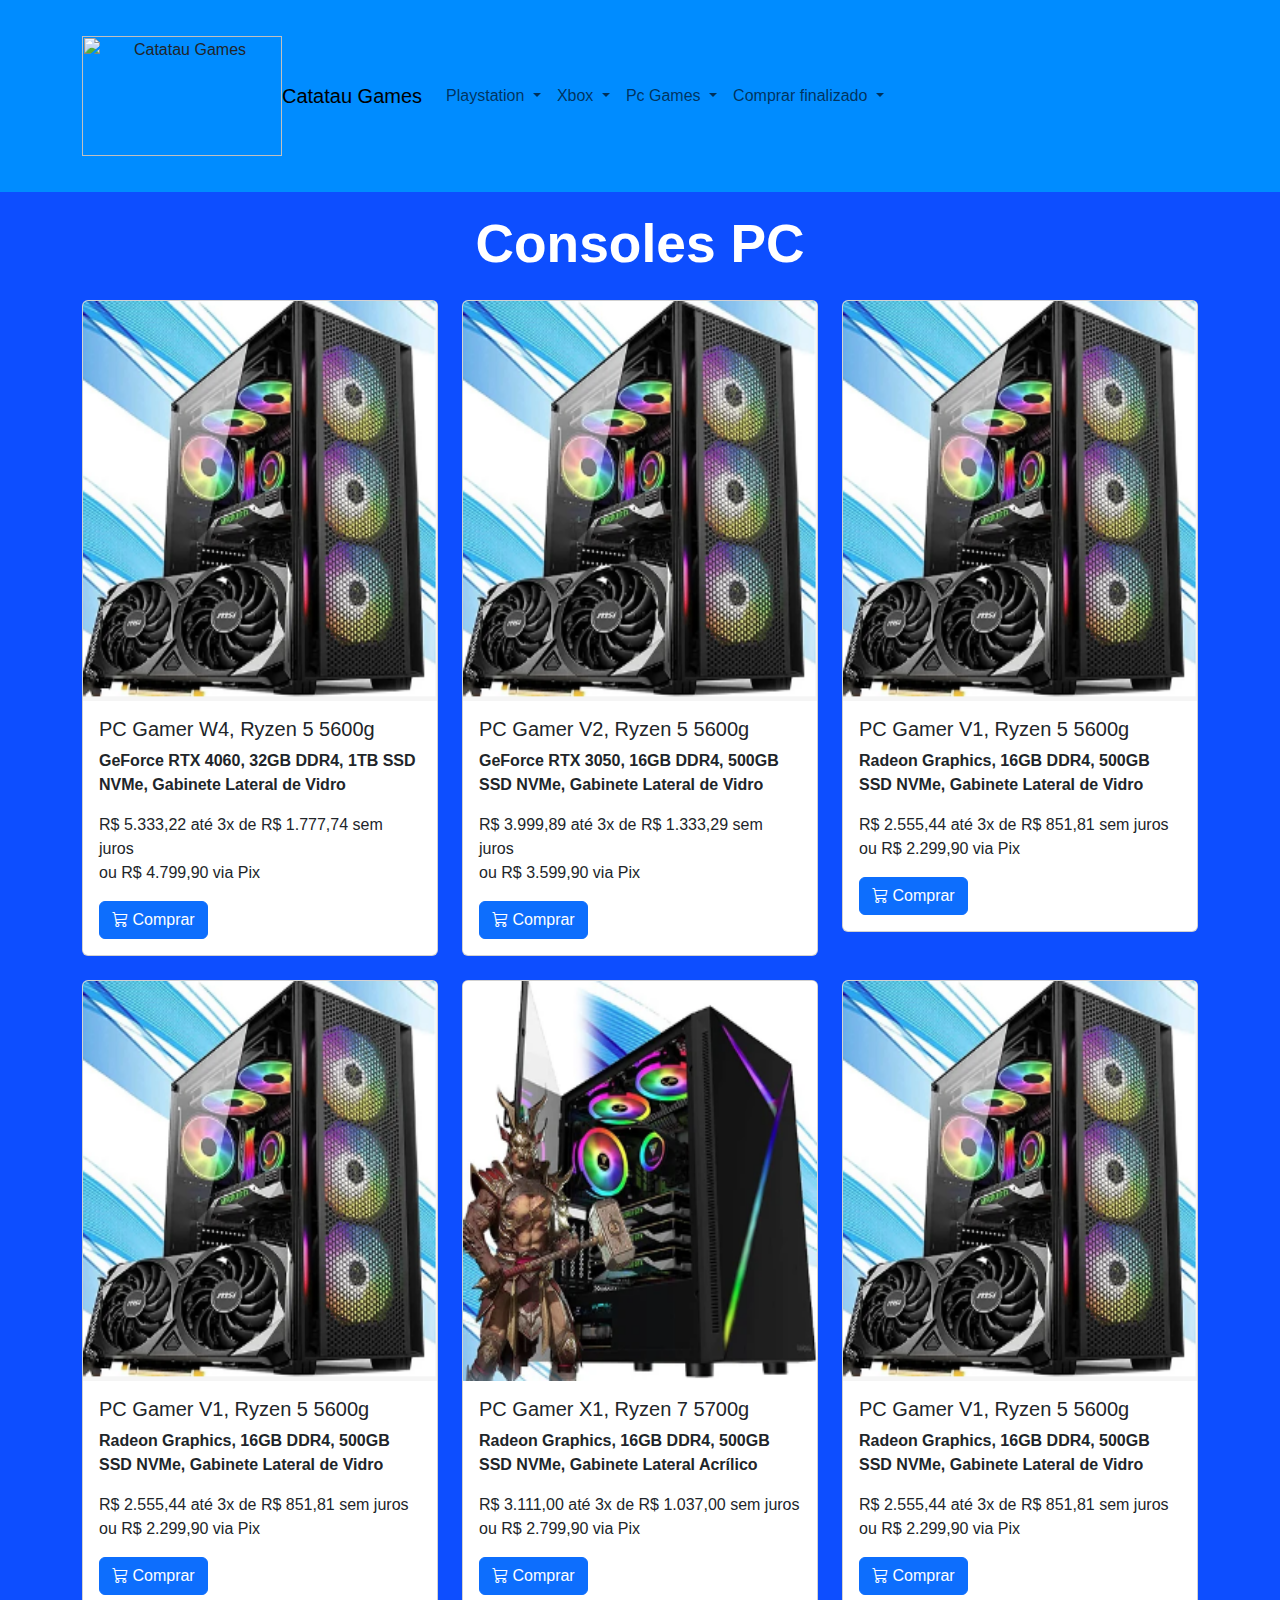
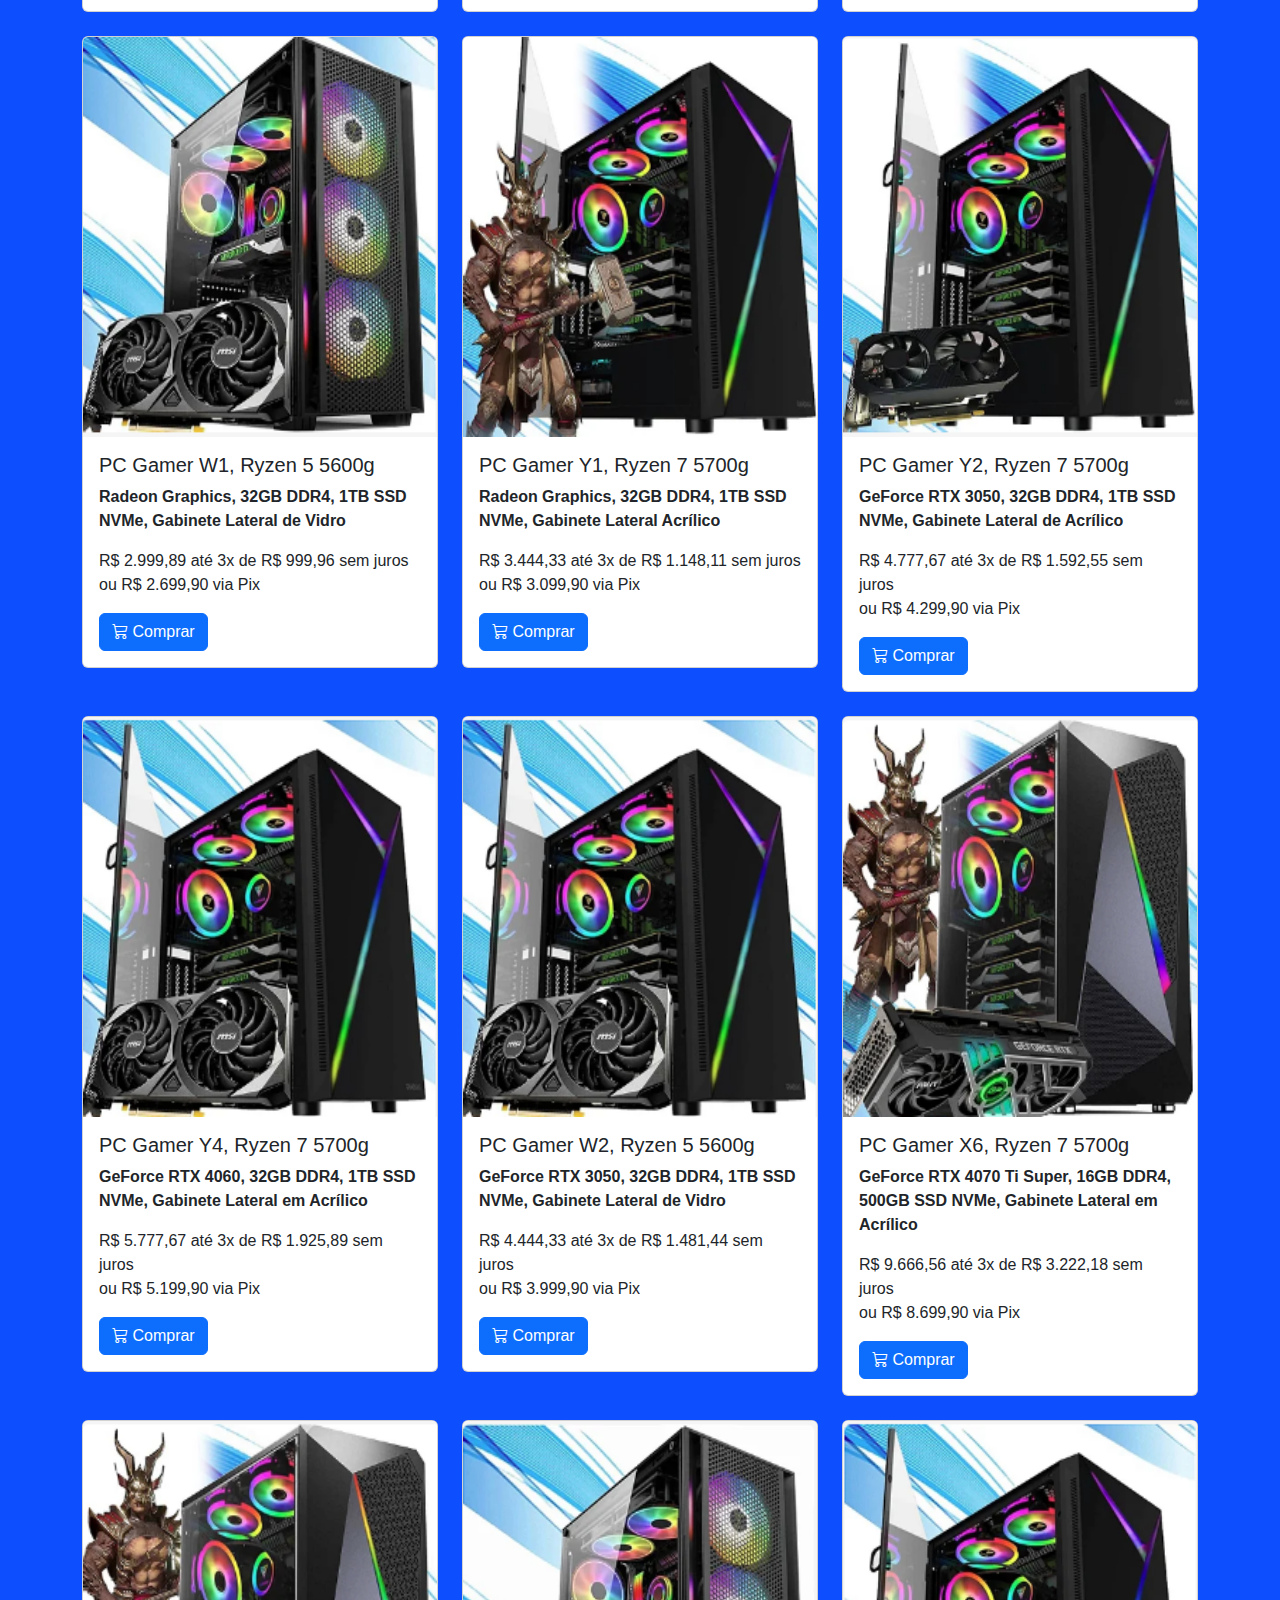
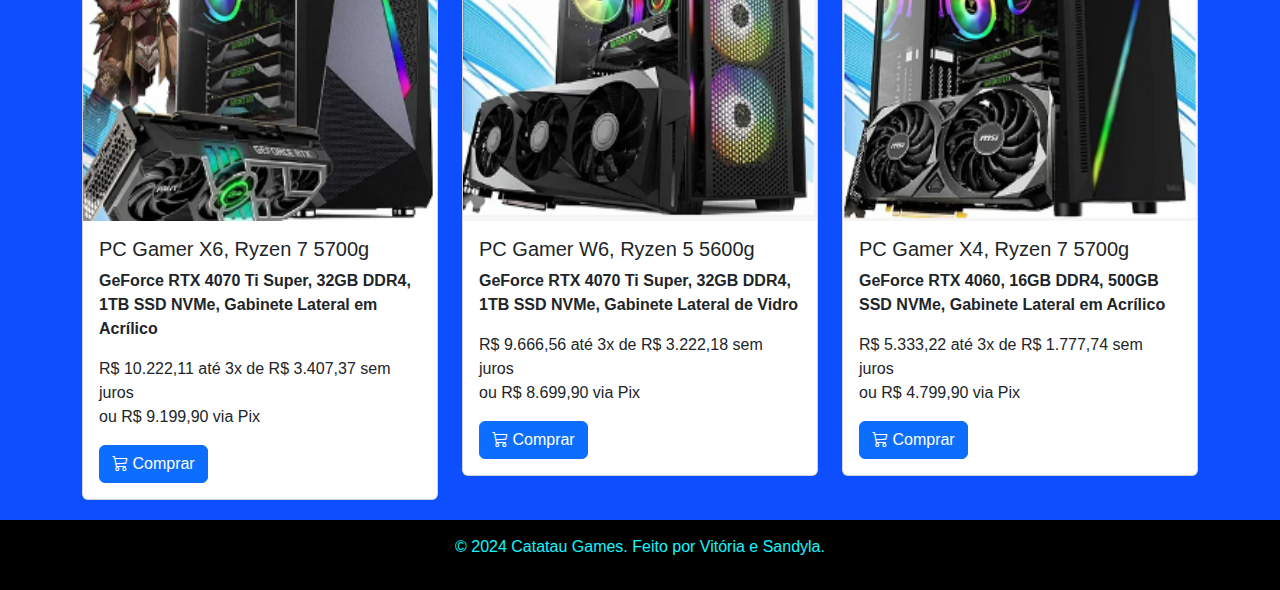
==== commit 4bd647bf: "coloque principal Intex.html" ====
--- a/Consolepc.html
+++ b/Consolepc.html
@@ -24,7 +24,7 @@
                 <nav class="navbar navbar-expand-lg navbar-re bg-red">
                     <img src="img/Catatau_Games-removebg-preview.png" alt="Catatau Games" width="200" height="120">
                 </nav>
-                <a class="navbar-brand" href="#">Catatau Games</a>
+                <a class="navbar-brand" href="index.html">Catatau Games</a>
                 <!-- Button para alternar o menu em dispositivos móveis -->
                 <button class="navbar-toggler" type="button" data-bs-toggle="collapse" data-bs-target="#navbarNav"
                     aria-controls="navbarNav" aria-expanded="false" aria-label="Toggle navigation">
@@ -129,215 +129,200 @@
     <main>
 
         <section id="produtos" class="container">
-            <h2 class="text-center mb-4">Console PC</h2>
+            <h2 class="text-center mb-4 title-site">Consoles PC</h2>
 
             <div class="row row-cols-1 row-cols-md-3 g-4">
                 <div class="col">
                     <div class="card">
-                        <img src="img/pcgamer.png" class="card-img-top" alt="...">
+                        <img src="img/pcgamer.png" class="card-img-top" alt="..." width="100%" height="400rem">
                         <div class="card-body">
                             <h5 class="card-title">PC Gamer W4, Ryzen 5 5600g</h5>
-                            <p class="card-text">GeForce RTX 4060, 32GB DDR4, 1TB SSD NVMe, Gabinete Lateral de Vidro
+                            <p class="card-text"><b>GeForce RTX 4060, 32GB DDR4, 1TB SSD NVMe, Gabinete Lateral de Vidro</b>
                             </p>
                             <p class="card-text">R$ 5.333,22
-                                até 3x de R$ 1.777,74 sem juros</p>
-                            <p class="card-text">ou R$ 4.799,90 via Pix</p>
-                            <a class="btn btn-primary" href="#" role="button">Comprar</a>
-                        </div>
-                    </div>
-                </div>
-                <div class="col">
-                    <div class="card">
-                        <img src="img/pcgamer.png" class="card-img-top" alt="...">
+                                até 3x de R$ 1.777,74 sem juros<br>ou R$ 4.799,90 via Pix</p>
+                            <a class="btn btn-primary" href="#" role="button"><i class="bi bi-cart3"></i> Comprar</a>
+                        </div>
+                    </div>
+                </div>
+                <div class="col">
+                    <div class="card">
+                        <img src="img/pcgamer.png" class="card-img-top" alt="..." width="100%" height="400rem">
                         <div class="card-body">
                             <h5 class="card-title">PC Gamer V2, Ryzen 5 5600g</h5>
-                            <p class="card-text">GeForce RTX 3050, 16GB DDR4, 500GB SSD NVMe, Gabinete Lateral de Vidro
+                            <p class="card-text"><b>GeForce RTX 3050, 16GB DDR4, 500GB SSD NVMe, Gabinete Lateral de Vidro</b>
                             </p>
                             <p class="card-text">R$ 3.999,89
-                                até 3x de R$ 1.333,29 sem juros</p>
-                            <p class="card-text">ou R$ 3.599,90 via Pix</p>
-                            <a class="btn btn-primary" href="#" role="button">Comprar</a>
-                        </div>
-                    </div>
-                </div>
-                <div class="col">
-                    <div class="card">
-                        <img src="img/pcgamer.png" class="card-img-top" alt="...">
+                                até 3x de R$ 1.333,29 sem juros<br>ou R$ 3.599,90 via Pix</p>
+                            <a class="btn btn-primary" href="#" role="button"><i class="bi bi-cart3"></i> Comprar</a>
+                        </div>
+                    </div>
+                </div>
+                <div class="col">
+                    <div class="card">
+                        <img src="img/pcgamer.png" class="card-img-top" alt="..." width="100%" height="400rem">
                         <div class="card-body">
                             <h5 class="card-title">PC Gamer V1, Ryzen 5 5600g</h5>
-                            <p class="card-text">Radeon Graphics, 16GB DDR4, 500GB SSD NVMe, Gabinete Lateral de Vidro
+                            <p class="card-text"><b>Radeon Graphics, 16GB DDR4, 500GB SSD NVMe, Gabinete Lateral de Vidro</b>
                             </p>
                             <p class="card-text">R$ 2.555,44
-                                até 3x de R$ 851,81 sem juros</p>
-                            <p class="card-text">ou R$ 2.299,90 via Pix</p>
-                            <a class="btn btn-primary" href="#" role="button">Comprar</a>
-                        </div>
-                    </div>
-                </div>
-                <div class="col">
-                    <div class="card">
-                        <img src="img/pcgamer.png" class="card-img-top" alt="...">
+                                até 3x de R$ 851,81 sem juros<br>ou R$ 2.299,90 via Pix</p>
+                            <a class="btn btn-primary" href="#" role="button"><i class="bi bi-cart3"></i> Comprar</a>
+                        </div>
+                    </div>
+                </div>
+                <div class="col">
+                    <div class="card">
+                        <img src="img/pcgamer.png" class="card-img-top" alt="..." width="100%" height="400rem">
                         <div class="card-body">
                             <h5 class="card-title">PC Gamer V1, Ryzen 5 5600g</h5>
-                            <p class="card-text">Radeon Graphics, 16GB DDR4, 500GB SSD NVMe, Gabinete Lateral de Vidro
+                            <p class="card-text"><b>Radeon Graphics, 16GB DDR4, 500GB SSD NVMe, Gabinete Lateral de Vidro</b>
                             </p>
                             <p class="card-text">R$ 2.555,44
-                                até 3x de R$ 851,81 sem juros</p>
-                            <p class="card-text">ou R$ 2.299,90 via Pix</p>
-                            <a class="btn btn-primary" href="#" role="button">Comprar</a>
-                        </div>
-                    </div>
-                </div>
-
-                <div class="col">
-                    <div class="card">
-                        <img src="img/pcgamerss.png" class="card-img-top" alt="...">
+                                até 3x de R$ 851,81 sem juros<br>ou R$ 2.299,90 via Pix</p>
+                            <a class="btn btn-primary" href="#" role="button"><i class="bi bi-cart3"></i> Comprar</a>
+                        </div>
+                    </div>
+                </div>
+
+                <div class="col">
+                    <div class="card">
+                        <img src="img/pcgamerss.png" class="card-img-top" alt="..." width="100%" height="400rem">
                         <div class="card-body">
                             <h5 class="card-title">PC Gamer X1, Ryzen 7 5700g</h5>
-                            <p class="card-text">Radeon Graphics, 16GB DDR4, 500GB SSD NVMe, Gabinete Lateral Acrílico
+                            <p class="card-text"><b>Radeon Graphics, 16GB DDR4, 500GB SSD NVMe, Gabinete Lateral Acrílico</b>
                             </p>
                             <p class="card-text">R$ 3.111,00
-                                até 3x de R$ 1.037,00 sem juros</p>
-                            <p class="card-text">ou R$ 2.799,90 via Pix</p>
-                            <a class="btn btn-primary" href="#" role="button">Comprar</a>
-                        </div>
-                    </div>
-                </div>
-                <div class="col">
-                    <div class="card">
-                        <img src="img/pcgamer.png" class="card-img-top" alt="...">
+                                até 3x de R$ 1.037,00 sem juros<br>ou R$ 2.799,90 via Pix</p>
+                            <a class="btn btn-primary" href="#" role="button"><i class="bi bi-cart3"></i> Comprar</a>
+                        </div>
+                    </div>
+                </div>
+                <div class="col">
+                    <div class="card">
+                        <img src="img/pcgamer.png" class="card-img-top" alt="..." width="100%" height="400rem">
                         <div class="card-body">
                             <h5 class="card-title">PC Gamer V1, Ryzen 5 5600g</h5>
-                            <p class="card-text">Radeon Graphics, 16GB DDR4, 500GB SSD NVMe, Gabinete Lateral de Vidro
+                            <p class="card-text"><b>Radeon Graphics, 16GB DDR4, 500GB SSD NVMe, Gabinete Lateral de Vidro</b>
                             </p>
                             <p class="card-text">R$ 2.555,44
-                                até 3x de R$ 851,81 sem juros</p>
-                            <p class="card-text">ou R$ 2.299,90 via Pix</p>
-                            <a class="btn btn-primary" href="#" role="button">Comprar</a>
-                        </div>
-                    </div>
-                </div>
-                <div class="col">
-                    <div class="card">
-                        <img src="img/pcgamer.png" class="card-img-top" alt="...">
+                                até 3x de R$ 851,81 sem juros<br>ou R$ 2.299,90 via Pix</p>
+                            <a class="btn btn-primary" href="#" role="button"><i class="bi bi-cart3"></i> Comprar</a>
+                        </div>
+                    </div>
+                </div>
+                <div class="col">
+                    <div class="card">
+                        <img src="img/pcgamer.png" class="card-img-top" alt="..." width="100%" height="400rem">
                         <div class="card-body">
                             <h5 class="card-title">PC Gamer W1, Ryzen 5 5600g</h5>
-                            <p class="card-text">Radeon Graphics, 32GB DDR4, 1TB SSD NVMe, Gabinete Lateral de Vidro</p>
+                            <p class="card-text"><b>Radeon Graphics, 32GB DDR4, 1TB SSD NVMe, Gabinete Lateral de Vidro</b></p>
                             <p class="card-text">R$ 2.999,89
-                                até 3x de R$ 999,96 sem juros</p>
-                            <p class="card-text">ou R$ 2.699,90 via Pix</p>
-                            <a class="btn btn-primary" href="#" role="button">Comprar</a>
-                        </div>
-                    </div>
-                </div>
-                <div class="col">
-                    <div class="card">
-                        <img src="img/pcgamerss.png" class="card-img-top" alt="...">
+                                até 3x de R$ 999,96 sem juros<br>ou R$ 2.699,90 via Pix</p>
+                            <a class="btn btn-primary" href="#" role="button"><i class="bi bi-cart3"></i> Comprar</a>
+                        </div>
+                    </div>
+                </div>
+                <div class="col">
+                    <div class="card">
+                        <img src="img/pcgamerss.png" class="card-img-top" alt="..." width="100%" height="400rem">
                         <div class="card-body">
                             <h5 class="card-title">PC Gamer Y1, Ryzen 7 5700g</h5>
-                            <p class="card-text">Radeon Graphics, 32GB DDR4, 1TB SSD NVMe, Gabinete Lateral Acrílico</p>
+                            <p class="card-text"><b>Radeon Graphics, 32GB DDR4, 1TB SSD NVMe, Gabinete Lateral Acrílico</b></p>
                             <p class="card-text">R$ 3.444,33
-                                até 3x de R$ 1.148,11 sem juros</p>
-                            <p class="card-text">ou R$ 3.099,90 via Pix</p>
-                            <a class="btn btn-primary" href="#" role="button">Comprar</a>
-                        </div>
-                    </div>
-                </div>
-                <div class="col">
-                    <div class="card">
-                        <img src="img/pcgamervent.png" class="card-img-top" alt="...">
+                                até 3x de R$ 1.148,11 sem juros<br>ou R$ 3.099,90 via Pix</p>
+                            <a class="btn btn-primary" href="#" role="button"><i class="bi bi-cart3"></i> Comprar</a>
+                        </div>
+                    </div>
+                </div>
+                <div class="col">
+                    <div class="card">
+                        <img src="img/pcgamervent.png" class="card-img-top" alt="..." width="100%" height="400rem">
                         <div class="card-body">
                             <h5 class="card-title">PC Gamer Y2, Ryzen 7 5700g</h5>
-                            <p class="card-text">GeForce RTX 3050, 32GB DDR4, 1TB SSD NVMe, Gabinete Lateral de Acrílico
+                            <p class="card-text"><b>GeForce RTX 3050, 32GB DDR4, 1TB SSD NVMe, Gabinete Lateral de Acrílico</b>
                             </p>
                             <p class="card-text">R$ 4.777,67
-                                até 3x de R$ 1.592,55 sem juros</p>
-                            <p class="card-text">ou R$ 4.299,90 via Pix</p>
-                            <a class="btn btn-primary" href="#" role="button">Comprar</a>
-                        </div>
-                    </div>
-                </div>
-                <div class="col">
-                    <div class="card">
-                        <img src="img/pcgamervent2.png" class="card-img-top" alt="...">
+                                até 3x de R$ 1.592,55 sem juros<br>ou R$ 4.299,90 via Pix</p>
+                            <a class="btn btn-primary" href="#" role="button"><i class="bi bi-cart3"></i> Comprar</a>
+                        </div>
+                    </div>
+                </div>
+                <div class="col">
+                    <div class="card">
+                        <img src="img/pcgamervent2.png" class="card-img-top" alt="..." width="100%" height="400rem">
                         <div class="card-body">
                             <h5 class="card-title">PC Gamer Y4, Ryzen 7 5700g</h5>
-                            <p class="card-text">GeForce RTX 4060, 32GB DDR4, 1TB SSD NVMe, Gabinete Lateral em Acrílico
+                            <p class="card-text"><b>GeForce RTX 4060, 32GB DDR4, 1TB SSD NVMe, Gabinete Lateral em Acrílico</b>
                             </p>
                             <p class="card-text">R$ 5.777,67
-                                até 3x de R$ 1.925,89 sem juros</p>
-                            <p class="card-text">ou R$ 5.199,90 via Pix</p>
-                            <a class="btn btn-primary" href="#" role="button">Comprar</a>
-                        </div>
-                    </div>
-                </div>
-                <div class="col">
-                    <div class="card">
-                        <img src="img/pcgamervent2.png" class="card-img-top" alt="...">
+                                até 3x de R$ 1.925,89 sem juros<br>ou R$ 5.199,90 via Pix</p>
+                            <a class="btn btn-primary" href="#" role="button"><i class="bi bi-cart3"></i> Comprar</a>
+                        </div>
+                    </div>
+                </div>
+                <div class="col">
+                    <div class="card">
+                        <img src="img/pcgamervent2.png" class="card-img-top" alt="..." width="100%" height="400rem">
                         <div class="card-body">
                             <h5 class="card-title">PC Gamer W2, Ryzen 5 5600g</h5>
-                            <p class="card-text">GeForce RTX 3050, 32GB DDR4, 1TB SSD NVMe, Gabinete Lateral de Vidro
+                            <p class="card-text"><b>GeForce RTX 3050, 32GB DDR4, 1TB SSD NVMe, Gabinete Lateral de Vidro</b>
                             </p>
                             <p class="card-text">R$ 4.444,33
-                                até 3x de R$ 1.481,44 sem juros</p>
-                            <p class="card-text">ou R$ 3.999,90 via Pix</p>
-                            <a class="btn btn-primary" href="#" role="button">Comprar</a>
-                        </div>
-                    </div>
-                </div>
-                <div class="col">
-                    <div class="card">
-                        <img src="img/pcgamervent3.png" class="card-img-top" alt="...">
+                                até 3x de R$ 1.481,44 sem juros<br>ou R$ 3.999,90 via Pix</p>
+                            <a class="btn btn-primary" href="#" role="button"><i class="bi bi-cart3"></i> Comprar</a>
+                        </div>
+                    </div>
+                </div>
+                <div class="col">
+                    <div class="card">
+                        <img src="img/pcgamervent3.png" class="card-img-top" alt="..." width="100%" height="400rem">
                         <div class="card-body">
                             <h5 class="card-title">PC Gamer X6, Ryzen 7 5700g</h5>
-                            <p class="card-text">GeForce RTX 4070 Ti Super, 16GB DDR4, 500GB SSD NVMe, Gabinete Lateral
-                                em Acrílico</p>
+                            <p class="card-text"><b>GeForce RTX 4070 Ti Super, 16GB DDR4, 500GB SSD NVMe, Gabinete Lateral
+                                em Acrílico</b></p>
                             <p class="card-text">R$ 9.666,56
-                                até 3x de R$ 3.222,18 sem juros</p>
-                            <p class="card-text">ou R$ 8.699,90 via Pix</p>
-                            <a class="btn btn-primary" href="#" role="button">Comprar</a>
-                        </div>
-                    </div>
-                </div>
-                <div class="col">
-                    <div class="card">
-                        <img src="img/pcgamervent3.png" class="card-img-top" alt="...">
+                                até 3x de R$ 3.222,18 sem juros<br>ou R$ 8.699,90 via Pix</p>
+                            <a class="btn btn-primary" href="#" role="button"><i class="bi bi-cart3"></i> Comprar</a>
+                        </div>
+                    </div>
+                </div>
+                <div class="col">
+                    <div class="card">
+                        <img src="img/pcgamervent3.png" class="card-img-top" alt="..." width="100%" height="400rem">
                         <div class="card-body">
                             <h5 class="card-title">PC Gamer X6, Ryzen 7 5700g</h5>
-                            <p class="card-text">GeForce RTX 4070 Ti Super, 32GB DDR4, 1TB SSD NVMe, Gabinete Lateral em
-                                Acrílico</p>
+                            <p class="card-text"><b>GeForce RTX 4070 Ti Super, 32GB DDR4, 1TB SSD NVMe, Gabinete Lateral em
+                                Acrílico</b></p>
                             <p class="card-text">R$ 10.222,11
-                                até 3x de R$ 3.407,37 sem juros</p>
-                            <p class="card-text">ou R$ 9.199,90 via Pix</p>
-                            <a class="btn btn-primary" href="#" role="button">Comprar</a>
-                        </div>
-                    </div>
-                </div>
-                <div class="col">
-                    <div class="card">
-                        <img src="img/pcgamervent4.png" class="card-img-top" alt="...">
+                                até 3x de R$ 3.407,37 sem juros<br>ou R$ 9.199,90 via Pix</p>
+                            <a class="btn btn-primary" href="#" role="button"><i class="bi bi-cart3"></i> Comprar</a>
+                        </div>
+                    </div>
+                </div>
+                <div class="col">
+                    <div class="card">
+                        <img src="img/pcgamervent4.png" class="card-img-top" alt="..." width="100%" height="400rem">
                         <div class="card-body">
                             <h5 class="card-title">PC Gamer W6, Ryzen 5 5600g</h5>
-                            <p class="card-text">GeForce RTX 4070 Ti Super, 32GB DDR4, 1TB SSD NVMe, Gabinete Lateral de
-                                Vidro</p>
+                            <p class="card-text"><b>GeForce RTX 4070 Ti Super, 32GB DDR4, 1TB SSD NVMe, Gabinete Lateral de
+                                Vidro</b></p>
                             <p class="card-text">R$ 9.666,56
-                                até 3x de R$ 3.222,18 sem juros</p>
-                            <p class="card-text">ou R$ 8.699,90 via Pix</p>
-                            <a class="btn btn-primary" href="#" role="button">Comprar</a>
-                        </div>
-                    </div>
-                </div>
-                <div class="col">
-                    <div class="card">
-                        <img src="img/pcgamervent5.png" class="card-img-top" alt="...">
+                                até 3x de R$ 3.222,18 sem juros<br>ou R$ 8.699,90 via Pix</p>
+                            <a class="btn btn-primary" href="#" role="button"><i class="bi bi-cart3"></i> Comprar</a>
+                        </div>
+                    </div>
+                </div>
+                <div class="col">
+                    <div class="card">
+                        <img src="img/pcgamervent5.png" class="card-img-top" alt="..." width="100%" height="400rem">
                         <div class="card-body">
                             <h5 class="card-title">PC Gamer X4, Ryzen 7 5700g</h5>
-                            <p class="card-text">GeForce RTX 4060, 16GB DDR4, 500GB SSD NVMe, Gabinete Lateral em
-                                Acrílico</p>
+                            <p class="card-text"><b>GeForce RTX 4060, 16GB DDR4, 500GB SSD NVMe, Gabinete Lateral em
+                                Acrílico</b></p>
                             <p class="card-text">R$ 5.333,22
-                                até 3x de R$ 1.777,74 sem juros</p>
-                            <p class="card-text">ou R$ 4.799,90 via Pix</p>
-                            <a class="btn btn-primary" href="#" role="button">Comprar</a>
+                                até 3x de R$ 1.777,74 sem juros<br>ou R$ 4.799,90 via Pix</p>
+                            <a class="btn btn-primary" href="#" role="button"><i class="bi bi-cart3"></i> Comprar</a>
                         </div>
                     </div>
                 </div>
